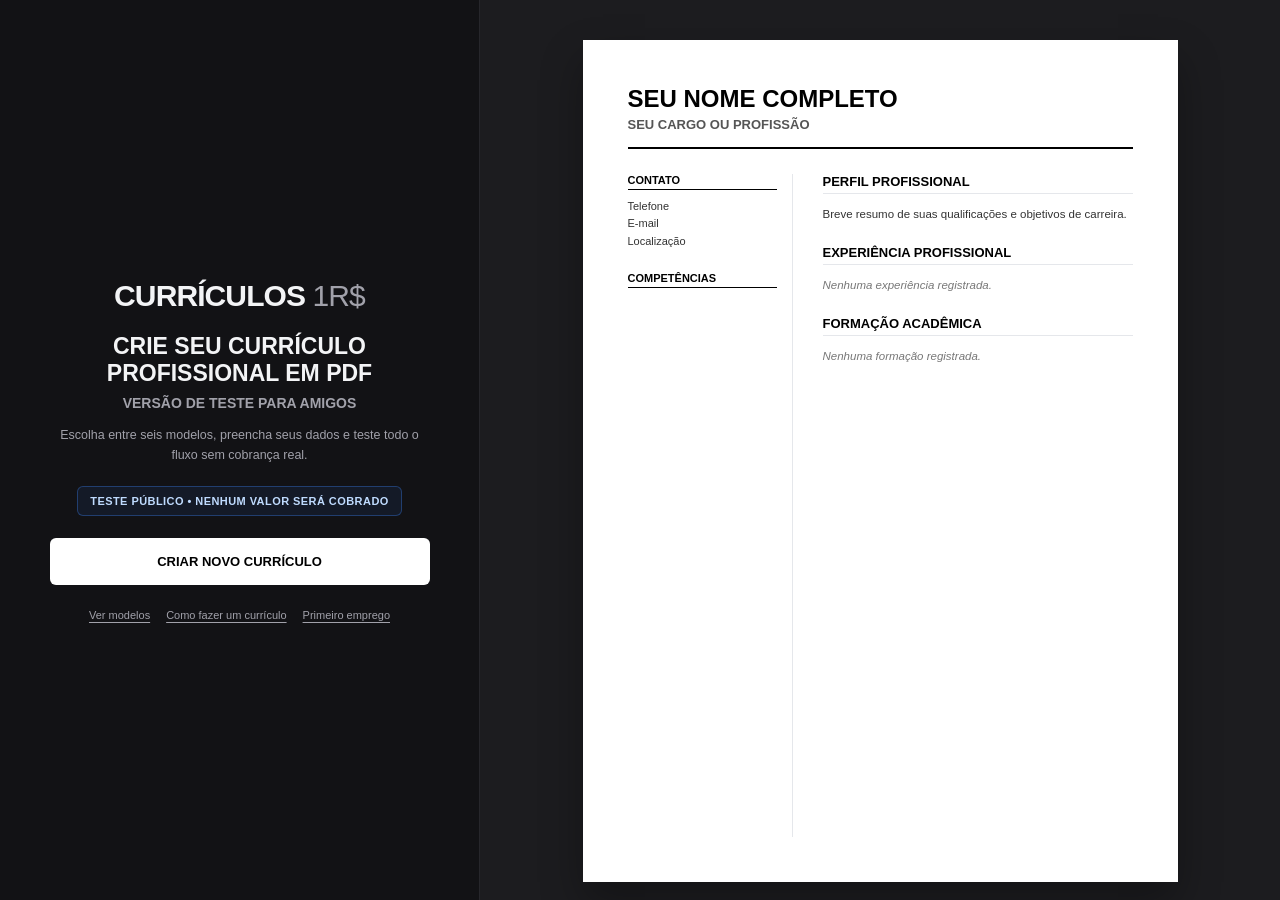
==== index.html @ a77e5d04 "teste" ====
<!doctype html>
<html lang="pt-BR">
    <head>
        <meta charset="UTF-8" />
        <meta name="viewport" content="width=device-width, initial-scale=1.0" />
        <meta name="description" content="Versão de teste do gerador de currículo profissional com pagamento simulado e download em PDF." />
        <meta name="robots" content="index, follow, max-image-preview:large" />
        <meta name="author" content="Currículos 1R$" />
        <meta name="theme-color" content="#121215" />
        <meta name="application-name" content="Currículos 1R$" />

        <title>Teste do Gerador de Currículo | Currículos 1R$</title>
        
        <link rel="icon" href="assets/favicon.svg" type="image/svg+xml" />
        <link rel="apple-touch-icon" href="assets/apple-touch-icon.png" />
        <link rel="manifest" href="manifest.webmanifest" />

        <meta property="og:type" content="website" />
        <meta property="og:locale" content="pt_BR" />
        <meta property="og:site_name" content="Currículos 1R$" />
        <meta property="og:title" content="Crie seu currículo profissional em PDF por R$ 1" />
        <meta property="og:description" content="Preencha seus dados, escolha um modelo e baixe seu currículo profissional em PDF." />
        <meta property="og:url" content="" />
        <meta property="og:image" content="assets/og-image.png" />
        <meta property="og:image:width" content="1200" />
        <meta property="og:image:height" content="630" />

        <meta name="twitter:card" content="summary_large_image" />
        <meta name="twitter:title" content="Crie seu currículo profissional em PDF por R$ 1" />
        <meta name="twitter:description" content="Modelo clássico, preenchimento simples e pagamento simulado para testes." />
        <meta name="twitter:image" content="assets/og-image.png" />

        <script type="application/ld+json">
        {
          "@context": "https://schema.org",
          "@type": "WebApplication",
          "name": "Currículos 1R$",
          "url": "",
          "applicationCategory": "BusinessApplication",
          "operatingSystem": "Qualquer navegador moderno",
          "description": "Gerador de currículo profissional em versão de teste com exportação em PDF.",
          "offers": {
            "@type": "Offer",
            "price": "0.00",
            "priceCurrency": "BRL"
          },
          "publisher": {
            "@type": "Organization",
            "name": "Currículos 1R$",
            "url": ""
          }
        }
        </script>
        <!-- CSS separado por responsabilidade para facilitar manutenção. -->
        <link rel="stylesheet" href="css/variables.css" />
        <link rel="stylesheet" href="css/base.css" />
        <link rel="stylesheet" href="css/layout.css" />
        <link rel="stylesheet" href="css/components.css" />
        <link rel="stylesheet" href="css/forms.css" />
        <link rel="stylesheet" href="css/preview.css" />
        <link rel="stylesheet" href="css/models.css" />
        <link rel="stylesheet" href="css/payment.css" />
        <link rel="stylesheet" href="css/responsive.css" />
        <link rel="stylesheet" href="css/print.css" media="print" />
    </head>

    <body>
        <a class="skip-link" href="#interactive-content">Ir para o conteúdo principal</a>
        <div class="app-container">
            <!-- Painel esquerdo: navegação e formulários. -->
            <main class="form-sidebar" aria-label="Editor do currículo">
                <div class="sidebar-content-wrapper">
                    <header class="app-header is-hidden" id="app-header">
                        <div class="brand-row">
                            <span class="brand-logo">Currículos <span>1R$</span></span>
                            <button
                                class="btn-reset-app"
                                id="btn-open-reset"
                                type="button"
                            >
                                Reiniciar
                            </button>
                        </div>

                        <div class="progress-container">
                            <p id="step-indicator">Etapa 1 de 9</p>
                            <div class="progress-bar" aria-hidden="true">
                                <div class="progress-fill" id="progress"></div>
                            </div>
                        </div>
                    </header>

                    <!-- Confirmação visual antes de apagar o rascunho. -->
                    <section
                        class="confirm-notice-box is-hidden"
                        id="reset-confirm-box"
                        aria-live="polite"
                    >
                        <p>Deseja realmente limpar todos os campos e começar do zero?</p>
                        <div class="confirm-box-actions">
                            <button class="btn-confirm-yes" id="btn-confirm-reset" type="button">
                                Sim, reiniciar
                            </button>
                            <button class="btn-confirm-no" id="btn-cancel-reset" type="button">
                                Cancelar
                            </button>
                        </div>
                    </section>

                    <!-- O conteúdo de cada etapa é gerado pelo JavaScript. -->
                    <section class="step-box" id="form-step-box">
                        <h2 class="is-hidden" id="field-label"></h2>
                        <div id="interactive-content">
                            <!-- Conteúdo inicial estático: ajuda buscadores e usuários sem JavaScript. -->
                            <div class="welcome-screen">
                                <span class="brand-logo welcome-brand">Currículos <span>1R$</span></span>
                                <h1>Crie seu currículo profissional em PDF</h1>
                                <h2>Versão de teste para amigos</h2>
                                <p>Escolha entre seis modelos, preencha seus dados e teste todo o fluxo sem cobrança real.</p>
                                <div class="test-mode-badge">Teste público • nenhum valor será cobrado</div>
                                <div class="welcome-action-box">
                                    <button class="btn-primary-lg" id="btn-start-new-static" type="button">Criar novo currículo</button>
                                </div>
                                <nav class="welcome-links" aria-label="Conteúdo útil">
                                    <a href="pages/modelos-de-curriculo.html">Ver modelos</a>
                                    <a href="pages/como-fazer-um-curriculo.html">Como fazer um currículo</a>
                                    <a href="pages/curriculo-primeiro-emprego.html">Primeiro emprego</a>
                                </nav>
                            </div>
                        </div>
                    </section>

                    <!-- Etapa fixa de escolha de modelos. -->
                    <section
                        class="model-selection step-box is-hidden"
                        id="box-escolha-modelo"
                    >
                        <h2>Tudo pronto!</h2>
                        <p>Selecione o design que mais combina com você antes de avançar:</p>

                        <div class="model-buttons" id="model-buttons">
                            <button class="btn-secondary-lg btn-modelo-classico" data-model="padrao" type="button">
                                Clássico (Padrão)
                            </button>
                            <button class="btn-secondary-lg btn-modelo-moderno" data-model="modelo-moderno" type="button">
                                Moderno
                            </button>
                            <button class="btn-secondary-lg btn-modelo-minimalista" data-model="modelo-minimalista" type="button">
                                Minimalista
                            </button>
                            <button class="btn-secondary-lg btn-modelo-executivo" data-model="modelo-executivo" type="button">
                                Executivo
                            </button>
                            <button class="btn-secondary-lg btn-modelo-criativo" data-model="modelo-criativo" type="button">
                                Criativo
                            </button>
                            <button class="btn-secondary-lg btn-modelo-elegante" data-model="modelo-elegante" type="button">
                                Elegante
                            </button>
                        </div>

                        <button class="btn-primary-lg full-width" id="btn-go-payment" type="button">
                            Avançar para pagamento
                        </button>
                    </section>

                    <!-- Etapa de pagamento e liberação do PDF. -->
                    <section class="payment-container step-box is-hidden" id="box-pagamento">
                        <div class="payment-panel" id="pay-intro">
                            <span class="payment-eyebrow">Modo de demonstração</span>
                            <h2>Seu currículo está pronto!</h2>
                            <p>
                                Teste o fluxo de pagamento e libere o PDF sem cobrança real.
                            </p>
                            <button class="btn-primary-lg full-width" id="btn-show-pix" type="button">
                                Gerar pagamento de teste
                            </button>
                            <button class="btn-payment-back" id="btn-back-models" type="button">
                                Voltar e trocar o modelo
                            </button>
                        </div>

                        <div class="payment-panel is-hidden" id="pay-pix">
                            <span class="payment-eyebrow">Pagamento simulado</span>
                            <h2>Simule a aprovação</h2>
                            <p>Nenhum valor será cobrado. Use o botão abaixo para simular a aprovação.</p>

                            <div class="pix-qr-placeholder" aria-label="QR Code fictício para demonstração">
                                <img class="pix-qr-image is-hidden" id="pix-qr-image" alt="QR Code PIX" />
                                <span id="pix-qr-loading">Gerando QR Code...</span>
                            </div>

                            <div class="pix-copy-row">
                                <input
                                    id="pix-code"
                                    type="text"
                                    value=""
                                    placeholder="Código de pagamento de teste"
                                    readonly
                                    aria-label="Código PIX"
                                />
                                <button id="btn-copy-pix" type="button" disabled>Copiar</button>
                            </div>

                            <p class="payment-status" id="payment-status" aria-live="polite">
                                Preparando pagamento simulado...
                            </p>

                            <p class="payment-helper">
                                Esta versão não processa dinheiro. O botão de simulação libera o PDF somente para testes.
                            </p>

                            <button class="btn-secondary-lg full-width btn-simulate-payment" id="btn-simulate-payment" type="button">
                                Simular pagamento aprovado
                            </button>
                            <button class="btn-primary-lg full-width btn-download-pdf" id="btn-print" type="button" disabled>
                                Aguardando simulação
                            </button>
                            <button class="btn-payment-back" id="btn-back-payment" type="button">
                                Voltar
                            </button>
                        </div>
                    </section>

                    <!-- Mensagens de validação e erros da aplicação. -->
                    <div class="error-notice-box is-hidden" id="error-message-box" role="alert">
                        <span id="error-message-text">Preencha os campos obrigatórios.</span>
                    </div>

                    <!-- Navegação padrão entre as etapas. -->
                    <footer class="form-footer is-hidden" id="app-footer">
                        <div class="button-group">
                            <button class="btn-prev" id="btn-back" type="button">Voltar</button>
                            <button class="btn-next" id="btn-advance" type="button">Avançar</button>
                        </div>
                    </footer>
                </div>
            </main>

            <!-- Painel direito: prévia A4 atualizada em tempo real. -->
            <aside class="preview-container" aria-label="Prévia do currículo">
                <article class="a4-sheet" id="cv-preview">
                    <header class="cv-header-block">
                        <h1 id="cv-nome">Seu Nome Completo</h1>
                        <p id="cv-cargo">Seu Cargo ou Profissão</p>
                    </header>

                    <div class="cv-columns-layout">
                        <div class="cv-left-col">
                            <div class="cv-photo-area is-hidden" id="preview-photo-bucket">
                                <img id="preview-photo" src="" alt="Foto de perfil" />
                            </div>

                            <section class="cv-section-aside cv-contact-block">
                                <h2>Contato</h2>
                                <ul id="cv-contato-lista">
                                    <li>Telefone</li>
                                    <li>E-mail</li>
                                    <li>Localização</li>
                                </ul>
                            </section>

                            <section class="cv-section-aside cv-skills-block">
                                <h2>Competências</h2>
                                <ul id="cv-competencias-lista" class="bullet-list"></ul>
                            </section>

                            <section class="cv-section-aside cv-languages-block is-hidden" id="cv-idiomas-box">
                                <h2>Idiomas</h2>
                                <ul id="cv-idiomas" class="plain-list"></ul>
                            </section>
                        </div>

                        <div class="cv-right-col">
                            <section class="cv-section-main">
                                <h2>Perfil Profissional</h2>
                                <p id="cv-resumo">
                                    Breve resumo de suas qualificações e objetivos de carreira.
                                </p>
                            </section>

                            <section class="cv-section-main">
                                <h2>Experiência Profissional</h2>
                                <div id="cv-experiencias-container"></div>
                            </section>

                            <section class="cv-section-main">
                                <h2>Formação Acadêmica</h2>
                                <div id="cv-formacoes-container"></div>
                            </section>

                            <section class="cv-section-main is-hidden" id="cv-certificacoes-box">
                                <h2>Certificações</h2>
                                <div id="cv-certificacoes-container"></div>
                            </section>

                            <section class="cv-section-main is-hidden" id="cv-interesses-box">
                                <h2>Áreas de Interesse</h2>
                                <ul id="cv-interesses" class="plain-list"></ul>
                            </section>
                        </div>
                    </div>
                </article>
            </aside>
        </div>

        <footer class="site-footer no-print">
            <nav aria-label="Links institucionais">
                <a href="pages/como-fazer-um-curriculo.html">Dicas</a>
                <a href="pages/como-fazer-um-curriculo.html">Guia de currículo</a>
                <a href="pages/politica-de-privacidade.html">Privacidade</a>
                <a href="pages/termos-de-uso.html">Termos</a>
                <a href="pages/politica-de-cookies.html">Cookies</a>
                <a href="pages/contato.html">Contato</a>
            </nav>
            <p>© <span id="current-year"></span> Currículos 1R$. Todos os direitos reservados.</p>
        </footer>

        <noscript>
            <div class="noscript-message">Ative o JavaScript para utilizar o gerador de currículo.</div>
        </noscript>

        <!-- Scripts clássicos em ordem de dependência. -->
        <script src="js/core/config.js"></script>
        <script src="js/core/utils.js"></script>
        <script src="js/core/storage.js"></script>
        <script src="js/core/state.js"></script>
        <script src="js/ui/feedback.js"></script>
        <script src="js/ui/preview.js"></script>
        <script src="js/ui/forms.js"></script>
        <script src="js/ui/steps.js"></script>
        <script src="js/ui/payment.js"></script>
        <script src="js/ui/print.js"></script>
        <script src="js/app.js"></script>
    </body>
</html>
---- css/variables.css ----
/* =========================================================
   VARIÁVEIS GLOBAIS
   Altere aqui cores, larguras e medidas principais do projeto.
   ========================================================= */
:root {
    --bg-workspace: #1c1c1f;
    --bg-app: #0a0a0c;
    --bg-card: #121215;
    --bg-input: #0a0a0c;
    --border-premium: #26262b;
    --border-light: #e5e7eb;
    --text-main: #f3f4f6;
    --text-muted: #a1a1aa;
    --accent: #ffffff;
    --accent-hover: #e4e4e7;
    --error: #ef4444;
    --success: #16a34a;

    --radius-sm: 6px;
    --radius-md: 9px;
    --radius-lg: 12px;

    --sidebar-width: 480px;
    --sheet-width: 595px;
    --sheet-height: 842px;
    --sheet-padding: 45px;
}
---- css/base.css ----
/* =========================================================
   RESET E ELEMENTOS GLOBAIS
   ========================================================= */
* {
    box-sizing: border-box;
    margin: 0;
    padding: 0;
}

html {
    color-scheme: dark;
}

body,
button,
input,
textarea {
    font-family: -apple-system, BlinkMacSystemFont, "Segoe UI", Roboto, Helvetica, Arial, sans-serif;
}

body {
    background: var(--bg-app);
    color: var(--text-main);
    overflow-x: hidden;
}

button,
input,
textarea {
    font: inherit;
}

button {
    cursor: pointer;
}

.is-hidden {
    display: none !important;
}

.full-width {
    width: 100%;
}

::-webkit-scrollbar {
    width: 6px;
    height: 6px;
}

::-webkit-scrollbar-track {
    background: #0d0d11;
}

::-webkit-scrollbar-thumb {
    background: var(--border-premium);
    border-radius: 4px;
}

::-webkit-scrollbar-thumb:hover {
    background: #3f3f46;
}

/* Acessibilidade e elementos globais de navegação. */
.skip-link {
    position: fixed;
    top: 10px;
    left: 10px;
    z-index: 9999;
    padding: 10px 14px;
    border-radius: var(--radius-sm);
    background: #fff;
    color: #000;
    transform: translateY(-160%);
}
.skip-link:focus { transform: translateY(0); }
.noscript-message {
    position: fixed;
    inset: auto 20px 20px;
    z-index: 9999;
    padding: 14px;
    border-radius: var(--radius-md);
    background: #ef4444;
    color: #fff;
    text-align: center;
}
---- css/layout.css ----
/* =========================================================
   ESTRUTURA PRINCIPAL DA APLICAÇÃO
   ========================================================= */
.app-container {
    display: flex;
    min-height: 100vh;
}

.form-sidebar {
    width: var(--sidebar-width);
    height: 100vh;
    padding: 40px;
    display: flex;
    justify-content: center;
    overflow-y: auto;
    background: var(--bg-card);
    border-right: 1px solid var(--border-premium);
}

.sidebar-content-wrapper {
    width: 100%;
    max-width: 380px;
    min-height: 100%;
    display: flex;
    flex-direction: column;
}

.preview-container {
    flex: 1;
    height: 100vh;
    padding: 40px;
    display: flex;
    justify-content: center;
    align-items: flex-start;
    overflow: auto;
    background: var(--bg-workspace);
}

.app-header {
    margin-bottom: 24px;
}

.form-footer {
    width: 100%;
    margin-top: 30px;
    padding: 20px 0 38px;
}

.button-group {
    display: flex;
    gap: 12px;
}
---- css/components.css ----
/* =========================================================
   COMPONENTES REUTILIZÁVEIS
   Cabeçalho, botões, progresso, avisos e tela inicial.
   ========================================================= */
.brand-row {
    display: flex;
    justify-content: space-between;
    align-items: center;
    margin-bottom: 25px;
}

.brand-logo {
    font-size: 20px;
    font-weight: 800;
    letter-spacing: -0.03em;
    text-transform: uppercase;
}

.brand-logo span {
    color: var(--text-muted);
    font-weight: 400;
}

.btn-reset-app {
    border: 0;
    background: transparent;
    color: var(--text-muted);
    font-size: 11px;
    font-weight: 700;
    text-transform: uppercase;
}

.btn-reset-app:hover {
    color: var(--error);
}

.progress-container {
    margin-bottom: 20px;
}

#step-indicator {
    margin-bottom: 6px;
    color: var(--text-muted);
    font-size: 11px;
    font-weight: 700;
    text-transform: uppercase;
}

.progress-bar {
    height: 2px;
    background: var(--border-premium);
}

.progress-fill {
    width: 0;
    height: 100%;
    background: var(--accent);
    transition: width 0.3s ease;
}

.btn-primary-lg,
.btn-secondary-lg,
.btn-next,
.btn-prev,
.btn-add-item,
.btn-secondary-action {
    border-radius: var(--radius-sm);
    font-weight: 700;
    text-transform: uppercase;
    transition: 0.2s ease;
}

.btn-primary-lg {
    padding: 16px;
    border: 0;
    background: var(--accent);
    color: #000;
    font-size: 13px;
}

.btn-primary-lg:hover,
.btn-next:hover {
    background: var(--accent-hover);
}

.btn-secondary-lg {
    padding: 16px;
    border: 1px solid var(--border-premium);
    background: transparent;
    color: #fff;
    font-size: 13px;
}

.btn-secondary-lg:hover {
    background: #1c1c21;
}

.btn-next,
.btn-prev {
    padding: 14px 22px;
    font-size: 13px;
}

.btn-next {
    flex: 1;
    border: 0;
    background: var(--accent);
    color: #000;
}

.btn-prev {
    border: 1px solid var(--border-premium);
    background: transparent;
    color: #fff;
}

.confirm-notice-box,
.error-notice-box {
    width: 100%;
    margin-bottom: 20px;
    padding: 16px;
    border-radius: var(--radius-md);
    text-align: center;
}

.confirm-notice-box {
    border: 1px solid var(--border-premium);
    background: rgba(239, 68, 68, 0.04);
}

.confirm-notice-box p {
    margin-bottom: 14px;
    font-size: 11.5px;
    font-weight: 700;
    line-height: 1.4;
    text-transform: uppercase;
}

.confirm-box-actions {
    display: flex;
    justify-content: center;
    gap: 10px;
}

.confirm-box-actions button {
    padding: 10px 16px;
    border: 0;
    font-size: 11px;
    font-weight: 700;
    text-transform: uppercase;
}

.btn-confirm-yes {
    background: var(--error);
    color: #fff;
}

.btn-confirm-no {
    border: 1px solid var(--border-premium) !important;
    background: transparent;
    color: var(--text-muted);
}

.error-notice-box {
    border: 1px solid var(--error);
    background: rgba(239, 68, 68, 0.1);
}

.error-notice-box span {
    color: #f87171;
    font-size: 12px;
    font-weight: 600;
}

.welcome-screen {
    min-height: calc(100vh - 80px);
    display: flex;
    flex-direction: column;
    justify-content: center;
    align-items: center;
    padding: 40px 0;
    text-align: center;
}

.welcome-brand {
    margin-bottom: 20px;
    font-size: 30px;
}

.welcome-screen h2 {
    max-width: 340px;
    margin-bottom: 16px;
    font-size: 18px;
    font-weight: 800;
    line-height: 1.3;
    text-transform: uppercase;
}

.welcome-screen p {
    margin-bottom: 35px;
    color: var(--text-muted);
    font-size: 12.5px;
    line-height: 1.55;
}

.welcome-action-box {
    width: 100%;
    display: flex;
    flex-direction: column;
    gap: 12px;
}

.model-selection h2 {
    margin-bottom: 15px;
    color: #fff;
    font-size: 18px;
}

.model-selection > p {
    margin-bottom: 20px;
    color: var(--text-muted);
    font-size: 13px;
}

.model-buttons {
    display: flex;
    flex-direction: column;
    gap: 12px;
    margin-bottom: 25px;
}

/* Links auxiliares da página inicial. */
.welcome-screen h1 {
    max-width: 360px;
    margin-bottom: 8px;
    font-size: 23px;
    line-height: 1.15;
    text-transform: uppercase;
}
.welcome-screen h2 {
    margin-bottom: 14px;
    font-size: 14px;
    color: var(--text-muted);
}
.welcome-links {
    display: flex;
    flex-wrap: wrap;
    justify-content: center;
    gap: 10px 16px;
    margin-top: 24px;
}
.welcome-links a {
    color: var(--text-muted);
    font-size: 11px;
    text-decoration: underline;
    text-underline-offset: 3px;
}
.welcome-links a:hover { color: #fff; }

.site-footer {
    display: none;
}
---- css/forms.css ----
/* =========================================================
   FORMULÁRIOS E LISTAS DO EDITOR
   ========================================================= */
.step-box {
    margin-bottom: 15px;
}

#field-label {
    margin-bottom: 25px;
    color: var(--text-main);
    font-size: 15px;
    font-weight: 700;
    letter-spacing: 0.5px;
    text-transform: uppercase;
}

.input-sub-group {
    margin-bottom: 18px;
}

.input-sub-group label {
    display: block;
    margin-bottom: 6px;
    color: var(--text-muted);
    font-size: 11px;
    font-weight: 700;
    text-transform: uppercase;
}

.input-sub-group input,
.input-sub-group textarea,
.pix-copy-row input {
    width: 100%;
    padding: 14px;
    border: 1px solid var(--border-premium);
    border-radius: var(--radius-sm);
    outline: none;
    background: var(--bg-input);
    color: #fff;
    font-size: 14px;
    transition: border-color 0.2s ease;
}

.input-sub-group input:focus,
.input-sub-group textarea:focus,
.pix-copy-row input:focus {
    border-color: var(--accent);
}

.input-sub-group textarea {
    min-height: 110px;
    resize: none;
}

.input-sub-group input:disabled {
    opacity: 0.45;
    cursor: not-allowed;
}

.date-grid {
    display: grid;
    grid-template-columns: 1fr 1fr;
    gap: 12px;
}

.editor-card {
    margin-bottom: 20px;
    padding: 16px;
    border: 1px solid var(--border-premium);
    border-radius: var(--radius-md);
    background: rgba(255, 255, 255, 0.02);
}

.checkbox-inline-group {
    position: relative;
    display: flex;
    align-items: center;
    min-height: 20px;
    margin: 4px 0 18px;
    padding-left: 28px;
    color: var(--text-muted);
    cursor: pointer;
    font-size: 11px;
    font-weight: 700;
    text-transform: uppercase;
    user-select: none;
}

.checkbox-inline-group input {
    position: absolute;
    width: 0;
    height: 0;
    opacity: 0;
}

.checkmark {
    position: absolute;
    left: 0;
    top: 50%;
    width: 18px;
    height: 18px;
    border: 2px solid var(--border-premium);
    border-radius: 4px;
    background: var(--bg-input);
    transform: translateY(-50%);
}

.checkbox-inline-group input:checked ~ .checkmark {
    border-color: var(--accent);
    background: var(--accent);
}

.checkbox-inline-group input:checked ~ .checkmark::after {
    content: "";
    position: absolute;
    left: 5px;
    top: 1px;
    width: 4px;
    height: 9px;
    border: solid #000;
    border-width: 0 2px 2px 0;
    transform: rotate(45deg);
}

.btn-add-item,
.btn-secondary-action {
    width: 100%;
    padding: 12px;
    border: 0;
    background: #26262b;
    color: #fff;
    font-size: 12px;
}

.btn-add-item:hover,
.btn-secondary-action:hover {
    background: #323239;
}

.btn-secondary-action {
    margin-top: 15px;
}

.added-items-list {
    margin-top: 15px;
    padding-top: 15px;
    border-top: 1px dashed var(--border-premium);
}

.added-items-list:empty {
    display: none;
}

.added-item-row {
    display: flex;
    justify-content: space-between;
    align-items: center;
    gap: 12px;
    margin-bottom: 8px;
    padding: 12px;
    border: 1px solid var(--border-premium);
    border-radius: var(--radius-sm);
    background: #1c1c21;
    font-size: 13px;
}

.item-actions-group {
    display: flex;
    gap: 10px;
}

.btn-edit-item,
.btn-remove-item {
    border: 0;
    background: transparent;
    font-size: 11px;
    font-weight: 700;
    text-transform: uppercase;
}

.btn-edit-item {
    color: #60a5fa;
}

.btn-remove-item {
    color: #f87171;
}

.file-input-wrapper {
    position: relative;
    display: block;
    padding: 35px;
    border: 2px dashed var(--border-premium);
    border-radius: var(--radius-md);
    background: var(--bg-input);
    color: var(--text-muted);
    text-align: center;
    cursor: pointer;
    font-size: 12px;
    font-weight: 700;
    text-transform: uppercase;
}

.file-input-wrapper input {
    position: absolute;
    inset: 0;
    width: 100%;
    height: 100%;
    opacity: 0;
    cursor: pointer;
}

.additional-group + .additional-group {
    margin-top: 28px;
    padding-top: 28px;
    border-top: 1px dashed var(--border-premium);
}
---- css/preview.css ----
/* =========================================================
   FOLHA A4 E CONTEÚDO DO CURRÍCULO
   ========================================================= */
.a4-sheet {
    width: var(--sheet-width);
    min-width: var(--sheet-width);
    max-width: var(--sheet-width);
    min-height: var(--sheet-height);
    padding: var(--sheet-padding);
    display: flex;
    flex: 0 0 auto;
    flex-direction: column;
    overflow: hidden;
    background: #fff;
    box-shadow: 0 20px 40px rgba(0, 0, 0, 0.3);
    color: #000;
}

.cv-header-block {
    margin-bottom: 25px;
    padding-bottom: 15px;
    border-bottom: 2px solid #000;
}

.cv-header-block h1 {
    font-size: 24px;
    font-weight: 800;
    line-height: 1.15;
    text-transform: uppercase;
}

.cv-header-block p {
    margin-top: 4px;
    color: #555;
    font-size: 13px;
    font-weight: 600;
    text-transform: uppercase;
}

.cv-columns-layout {
    display: flex;
    flex: 1;
    gap: 30px;
}

.cv-left-col {
    width: 165px;
    flex: 0 0 165px;
    padding-right: 15px;
    border-right: 1px solid var(--border-light);
}

.cv-right-col {
    min-width: 0;
    flex: 1;
}

.cv-photo-area {
    width: 95px;
    height: 95px;
    margin-bottom: 22px;
    overflow: hidden;
    border: 1px solid var(--border-light);
    border-radius: 50%;
}

.cv-photo-area img {
    width: 100%;
    height: 100%;
    object-fit: cover;
}

.cv-section-aside,
.cv-section-main {
    margin-bottom: 22px;
}

.cv-section-aside h2 {
    margin-bottom: 8px;
    padding-bottom: 3px;
    border-bottom: 1px solid #000;
    font-size: 11px;
    text-transform: uppercase;
}

.cv-section-main h2 {
    margin-bottom: 12px;
    padding-bottom: 4px;
    border-bottom: 1px solid var(--border-light);
    font-size: 13px;
    font-weight: 700;
    text-transform: uppercase;
}

.cv-section-aside ul,
.cv-section-main p,
.plain-list {
    color: #333;
    font-size: 11px;
    line-height: 1.6;
    word-break: break-word;
}

.cv-section-main p {
    font-size: 11.5px;
    line-height: 1.5;
}

.cv-section-aside ul,
.plain-list {
    list-style: none;
}

.cv-section-aside .bullet-list {
    padding-left: 14px;
    list-style: square;
}

.cv-item-render {
    margin-bottom: 14px;
}

.cv-item-meta {
    display: flex;
    justify-content: space-between;
    gap: 12px;
    margin-bottom: 3px;
    font-size: 11.5px;
}

.cv-item-meta span {
    flex-shrink: 0;
}

.cv-item-institution {
    margin-bottom: 5px;
    color: #555;
    font-size: 11px;
    font-style: italic;
}

.cv-item-description {
    padding-left: 10px;
    color: #333;
    font-size: 11px !important;
    line-height: 1.5;
    white-space: pre-line;
}

.cv-empty-message {
    color: #777 !important;
    font-style: italic;
}
---- css/models.css ----
/* =========================================================
   BOTÕES E MODELOS REAIS DO CURRÍCULO
   Os estilos abaixo correspondem às miniaturas da vitrine.
   ========================================================= */
.btn-modelo-classico { border-color:#3f3f46; background:#16161a; }
.btn-modelo-moderno { border-color:#334e68; background:#111c24; color:#b9ddf7; }
.btn-modelo-minimalista { border-color:#737373; background:#181818; color:#f5f5f5; }
.btn-modelo-executivo { border-color:#78716c; background:#1c1917; color:#e7e5e4; }
.btn-modelo-criativo { border-color:#7c3aed; background:#201536; color:#ddd6fe; }
.btn-modelo-elegante { border-color:#059669; background:#0c241d; color:#a7f3d0; }

/* ---------------- CLÁSSICO ----------------
   A base de preview.css já reproduz a miniatura clássica:
   cabeçalho superior, foto e dados à esquerda, conteúdo à direita.
   ------------------------------------------ */

/* ---------------- MODERNO ----------------
   Cabeçalho azul-petróleo e coluna lateral cinza-clara.
   ----------------------------------------- */
.modelo-moderno .cv-header-block {
    margin:-45px -45px 25px;
    padding:30px 45px 22px;
    border:0;
    background:#26384b;
    color:#fff;
}
.modelo-moderno .cv-header-block h1 { color:#fff; letter-spacing:.02em; }
.modelo-moderno .cv-header-block p { color:#9ed7ff; }
.modelo-moderno .cv-left-col {
    margin:-25px 0 -45px -45px;
    padding:25px 20px 45px 45px;
    border-right:0;
    background:#f1f5f8;
}
.modelo-moderno .cv-section-main h2,
.modelo-moderno .cv-section-aside h2 { color:#26384b; border-color:#b9c8d4; }

/* ---------------- MINIMALISTA ----------------
   Cabeçalho central, resumo pessoal no topo e corpo em coluna única.
   --------------------------------------------- */
.modelo-minimalista .cv-header-block {
    margin-bottom:22px;
    border-bottom:1px solid #ddd;
    text-align:center;
}
.modelo-minimalista .cv-columns-layout { flex-direction:column; gap:24px; }
.modelo-minimalista .cv-left-col {
    width:100%; flex:none;
    display:grid;
    grid-template-columns:repeat(3,minmax(0,1fr));
    gap:16px;
    margin:0;
    padding:0 0 18px;
    border-right:0;
    border-bottom:1px dashed #ccc;
}
.modelo-minimalista .cv-photo-area { margin:0 auto; }
.modelo-minimalista .cv-section-aside { margin:0; }
.modelo-minimalista .cv-right-col { width:100%; }
.modelo-minimalista .cv-section-main h2 { border:0; color:#666; letter-spacing:.02em; }
.modelo-minimalista.tem-foto .cv-left-col {
    grid-template-columns:110px minmax(0,1fr) minmax(0,1fr);
    grid-template-rows:auto auto;
    align-items:start;
}
.modelo-minimalista.tem-foto .cv-photo-area { grid-column:1; grid-row:1 / span 2; }
.modelo-minimalista.tem-foto .cv-contact-block { grid-column:2; grid-row:1; }
.modelo-minimalista.tem-foto .cv-skills-block { grid-column:3; grid-row:1; }
.modelo-minimalista.tem-foto .cv-languages-block { grid-column:2 / 4; grid-row:2; }

/* ---------------- EXECUTIVO ----------------
   Visual formal, conteúdo em uma coluna e contato horizontal.
   ------------------------------------------- */
.modelo-executivo { padding:45px 62px; }
.modelo-executivo .cv-header-block {
    margin-bottom:12px;
    padding:12px 0;
    border-top:3px double #20242c;
    border-bottom:3px double #20242c;
    text-align:center;
}
.modelo-executivo .cv-header-block h1 {
    font-family:Georgia,"Times New Roman",serif;
    letter-spacing:.08em;
}
.modelo-executivo .cv-columns-layout { flex-direction:column; gap:10px; }
.modelo-executivo .cv-left-col {
    width:100%; flex:none;
    display:flex; align-items:flex-start; justify-content:center; flex-wrap:wrap;
    gap:18px;
    padding:0 0 10px;
    border:0;
    text-align:center;
}
.modelo-executivo .cv-photo-area { width:76px; height:76px; margin:0; }
.modelo-executivo .cv-section-aside { margin:0; min-width:130px; }
.modelo-executivo .cv-section-aside h2 { border:0; margin:0 0 3px; }
.modelo-executivo .cv-section-aside ul { line-height:1.45; }
.modelo-executivo .cv-right-col { width:100%; }
.modelo-executivo .cv-section-main h2 {
    font-family:Georgia,"Times New Roman",serif;
    border-bottom:1px solid #737373;
    letter-spacing:.04em;
}

/* ---------------- CRIATIVO ----------------
   Faixa roxa lateral integral e conteúdo claro à direita.
   Usa display:contents para que as colunas internas participem do grid.
   ----------------------------------------- */
.modelo-criativo {
    display:grid;
    grid-template-columns:205px minmax(0,1fr);
    grid-template-rows:auto 1fr;
    padding:0;
}
.modelo-criativo .cv-header-block {
    grid-column:1; grid-row:1;
    margin:0;
    padding:42px 28px 18px;
    border:0;
    background:#36235d;
    color:#fff;
}
.modelo-criativo .cv-header-block h1 { color:#fff; font-size:21px; }
.modelo-criativo .cv-header-block p { color:#eadfff; font-size:11px; }
.modelo-criativo .cv-columns-layout { display:contents; }
.modelo-criativo .cv-left-col {
    grid-column:1; grid-row:2;
    width:auto; min-height:100%;
    padding:0 28px 42px;
    border:0;
    background:#36235d;
    color:#fff;
}
.modelo-criativo .cv-photo-area { border-color:rgba(255,255,255,.4); }
.modelo-criativo .cv-section-aside h2 {
    color:#fff;
    border-color:rgba(255,255,255,.28);
}
.modelo-criativo .cv-section-aside ul { color:#eee8fa; }
.modelo-criativo .cv-right-col {
    grid-column:2; grid-row:1 / span 2;
    min-width:0;
    padding:42px 38px;
}
.modelo-criativo .cv-section-main h2 { color:#6c36b5; border-color:#d9c7ef; }

/* ---------------- ELEGANTE ----------------
   Cabeçalho com detalhe verde, contato horizontal e conteúdo em uma coluna.
   ----------------------------------------- */
.modelo-elegante { padding:45px 60px; }
.modelo-elegante .cv-header-block {
    margin-bottom:14px;
    padding:3px 0 3px 15px;
    border:0;
    border-left:5px solid #0f8d6c;
}
.modelo-elegante .cv-header-block h1 {
    color:#075c49;
    font-family:Georgia,"Times New Roman",serif;
}
.modelo-elegante .cv-header-block p { color:#46665e; }
.modelo-elegante .cv-columns-layout { flex-direction:column; gap:12px; }
.modelo-elegante .cv-left-col {
    width:100%; flex:none;
    display:flex; align-items:flex-start; justify-content:center; flex-wrap:wrap;
    gap:20px;
    padding:9px 0;
    border:0;
    border-top:1px solid #b7d8cf;
    border-bottom:1px solid #b7d8cf;
    text-align:center;
}
.modelo-elegante .cv-photo-area { width:76px; height:76px; margin:0; }
.modelo-elegante .cv-section-aside { margin:0; min-width:125px; }
.modelo-elegante .cv-section-aside h2 { margin:0 0 3px; border:0; color:#08745a; }
.modelo-elegante .cv-right-col { width:100%; }
.modelo-elegante .cv-section-main h2 { color:#08745a; border-color:#aad1c7; }

/* Em impressão, mantém exatamente a composição escolhida. */
@media print {
    .modelo-criativo { display:grid !important; }
    .modelo-criativo .cv-columns-layout { display:contents !important; }
}
---- css/payment.css ----
/* =========================================================
   ETAPA DE PAGAMENTO
   ========================================================= */
.payment-panel {
    padding: 24px 0;
    text-align: center;
}

.payment-eyebrow {
    display: block;
    margin-bottom: 10px;
    color: var(--text-muted);
    font-size: 11px;
    font-weight: 700;
    letter-spacing: 0.08em;
    text-transform: uppercase;
}

.payment-panel h2 {
    margin-bottom: 12px;
    font-size: 21px;
}

.payment-panel > p {
    margin-bottom: 22px;
    color: var(--text-muted);
    font-size: 13px;
    line-height: 1.6;
}

.payment-panel strong {
    color: #fff;
}

.btn-payment-back {
    width: 100%;
    margin-top: 12px;
    padding: 12px;
    border: 0;
    background: transparent;
    color: var(--text-muted);
    font-size: 11px;
    font-weight: 700;
    text-transform: uppercase;
}

.btn-payment-back:hover {
    color: #fff;
}

.pix-qr-placeholder {
    width: 150px;
    height: 150px;
    margin: 0 auto 18px;
    display: grid;
    place-items: center;
    overflow: hidden;
    border: 8px solid #fff;
    border-radius: var(--radius-md);
    background:
        linear-gradient(45deg, #000 25%, transparent 25%) 0 0 / 16px 16px,
        linear-gradient(-45deg, #000 25%, transparent 25%) 0 8px / 16px 16px,
        linear-gradient(45deg, transparent 75%, #000 75%) 8px -8px / 16px 16px,
        linear-gradient(-45deg, transparent 75%, #000 75%) -8px 0 / 16px 16px,
        #fff;
    color: #fff;
    font-size: 10px;
    font-weight: 800;
    text-shadow: 0 1px 3px #000;
}

.pix-copy-row {
    display: flex;
    gap: 8px;
}

.pix-copy-row input {
    min-width: 0;
    padding: 11px;
    font-size: 12px;
}

.pix-copy-row button {
    padding: 0 16px;
    border: 1px solid var(--border-premium);
    background: #26262b;
    color: #fff;
    font-size: 11px;
    font-weight: 700;
    border-radius: var(--radius-sm);
    text-transform: uppercase;
}

.payment-helper {
    margin: 12px 0 18px !important;
    color: #71717a !important;
    font-size: 10px !important;
}

.btn-download-pdf {
    background: var(--success);
    color: #fff;
}

.btn-download-pdf:hover {
    background: #15803d;
}


/* QR Code real retornado pelo Mercado Pago. */
.pix-qr-image {
    width: 100%;
    height: 100%;
    display: block;
    object-fit: contain;
    background: #fff;
}

.payment-status {
    margin: 14px 0 18px;
    padding: 12px;
    border: 1px solid var(--border-premium);
    border-radius: var(--radius-sm);
    background: rgba(255, 255, 255, 0.025);
    color: var(--text-muted);
    font-size: 12px;
    line-height: 1.5;
}

.payment-status.is-approved {
    border-color: rgba(22, 163, 74, 0.7);
    background: rgba(22, 163, 74, 0.1);
    color: #86efac;
}

.payment-status.is-error {
    border-color: rgba(239, 68, 68, 0.7);
    background: rgba(239, 68, 68, 0.1);
    color: #fca5a5;
}

.btn-download-pdf:disabled {
    opacity: 0.45;
    cursor: not-allowed;
    background: #3f3f46;
}

/* Elementos exclusivos da demonstração estática. */
.btn-simulate-payment { margin-bottom: 10px; border-color: #3b82f6; color: #bfdbfe; }
.btn-simulate-payment:disabled { opacity: .65; cursor: default; }
.test-mode-badge { margin: -14px 0 22px; padding: 8px 12px; border: 1px solid rgba(59,130,246,.35); border-radius: var(--radius-sm); background: rgba(59,130,246,.08); color: #bfdbfe; font-size: 11px; font-weight: 700; text-transform: uppercase; letter-spacing: .04em; }
---- css/responsive.css ----
/* =========================================================
   RESPONSIVIDADE DA INTERFACE
   Essas regras não são usadas na impressão.
   ========================================================= */
@media screen and (max-width: 1050px) {
    .form-sidebar {
        width: 420px;
        padding: 28px;
    }

    .preview-container {
        padding: 28px;
    }
}

@media screen and (max-width: 860px) {
    .app-container {
        display: block;
    }

    .form-sidebar {
        width: 100%;
        height: auto;
        min-height: 100vh;
        border-right: 0;
        border-bottom: 1px solid var(--border-premium);
    }

    .sidebar-content-wrapper {
        max-width: 520px;
    }

    .preview-container {
        height: auto;
        min-height: 100vh;
        justify-content: flex-start;
    }
}

@media screen and (max-width: 680px) {
    .form-sidebar {
        padding: 22px 18px;
    }

    .preview-container {
        padding: 20px 12px;
    }

    .a4-sheet {
        transform-origin: top left;
    }

    .date-grid {
        grid-template-columns: 1fr;
        gap: 0;
    }

    .added-item-row {
        align-items: flex-start;
        flex-direction: column;
    }

    .modelo-minimalista.tem-foto .cv-left-col {
        grid-template-columns: 110px 1fr;
    }

    .modelo-minimalista.tem-foto .cv-skills-block,
    .modelo-minimalista.tem-foto .cv-languages-block {
        grid-column: 2;
        grid-row: auto;
    }
}
---- css/print.css ----
/* =========================================================
   IMPRESSÃO / DOWNLOAD EM PDF

   Este arquivo é carregado apenas durante a impressão.
   A interface do editor é escondida e somente a folha A4 é enviada
   ao diálogo "Salvar como PDF" do navegador.
   ========================================================= */

@page {
    size: A4 portrait;
    margin: 0;
}

html,
body {
    width: 210mm !important;
    height: 297mm !important;
    min-width: 210mm !important;
    min-height: 297mm !important;
    margin: 0 !important;
    padding: 0 !important;
    overflow: hidden !important;
    background: #fff !important;
    -webkit-print-color-adjust: exact !important;
    print-color-adjust: exact !important;
}

/* Remove completamente o editor, pagamento e demais controles. */
.form-sidebar,
.confirm-notice-box,
.error-notice-box,
#app-header,
#app-footer {
    display: none !important;
}

/* Faz o contêiner geral ocupar exatamente uma página A4. */
.app-container {
    display: block !important;
    width: 210mm !important;
    height: 297mm !important;
    min-height: 0 !important;
    margin: 0 !important;
    padding: 0 !important;
    overflow: hidden !important;
    background: #fff !important;
}

/* Remove o fundo e os espaçamentos usados apenas na prévia da tela. */
.preview-container {
    display: block !important;
    width: 210mm !important;
    height: 297mm !important;
    margin: 0 !important;
    padding: 0 !important;
    overflow: hidden !important;
    background: #fff !important;
}

/*
 * A prévia mede 595 x 842 px. O zoom abaixo aumenta essa composição
 * proporcionalmente até o tamanho A4 sem reorganizar seus elementos.
 */
.a4-sheet {
    width: 595px !important;
    min-width: 595px !important;
    max-width: 595px !important;
    height: 842px !important;
    min-height: 842px !important;
    max-height: 842px !important;
    margin: 0 !important;
    padding: 45px !important;
    overflow: hidden !important;
    border: 0 !important;
    box-shadow: none !important;
    transform: none !important;
    transform-origin: top left !important;
    zoom: 1.3333333333 !important;
}

/* Mantém a composição do modelo minimalista idêntica à prévia. */
.modelo-minimalista .cv-columns-layout {
    display: flex !important;
    flex-direction: column !important;
    gap: 20px !important;
}

.modelo-minimalista.tem-foto .cv-left-col {
    display: grid !important;
    grid-template-columns: 110px minmax(0, 1fr) minmax(0, 1fr) !important;
    grid-template-rows: auto auto !important;
    gap: 15px !important;
    width: 100% !important;
}

.modelo-minimalista.tem-foto .cv-photo-area {
    grid-column: 1 !important;
    grid-row: 1 / span 2 !important;
}

.modelo-minimalista.tem-foto .cv-contact-block {
    grid-column: 2 !important;
    grid-row: 1 !important;
}

.modelo-minimalista.tem-foto .cv-skills-block {
    grid-column: 3 !important;
    grid-row: 1 !important;
}

.modelo-minimalista.tem-foto .cv-languages-block {
    grid-column: 2 / 4 !important;
    grid-row: 2 !important;
}
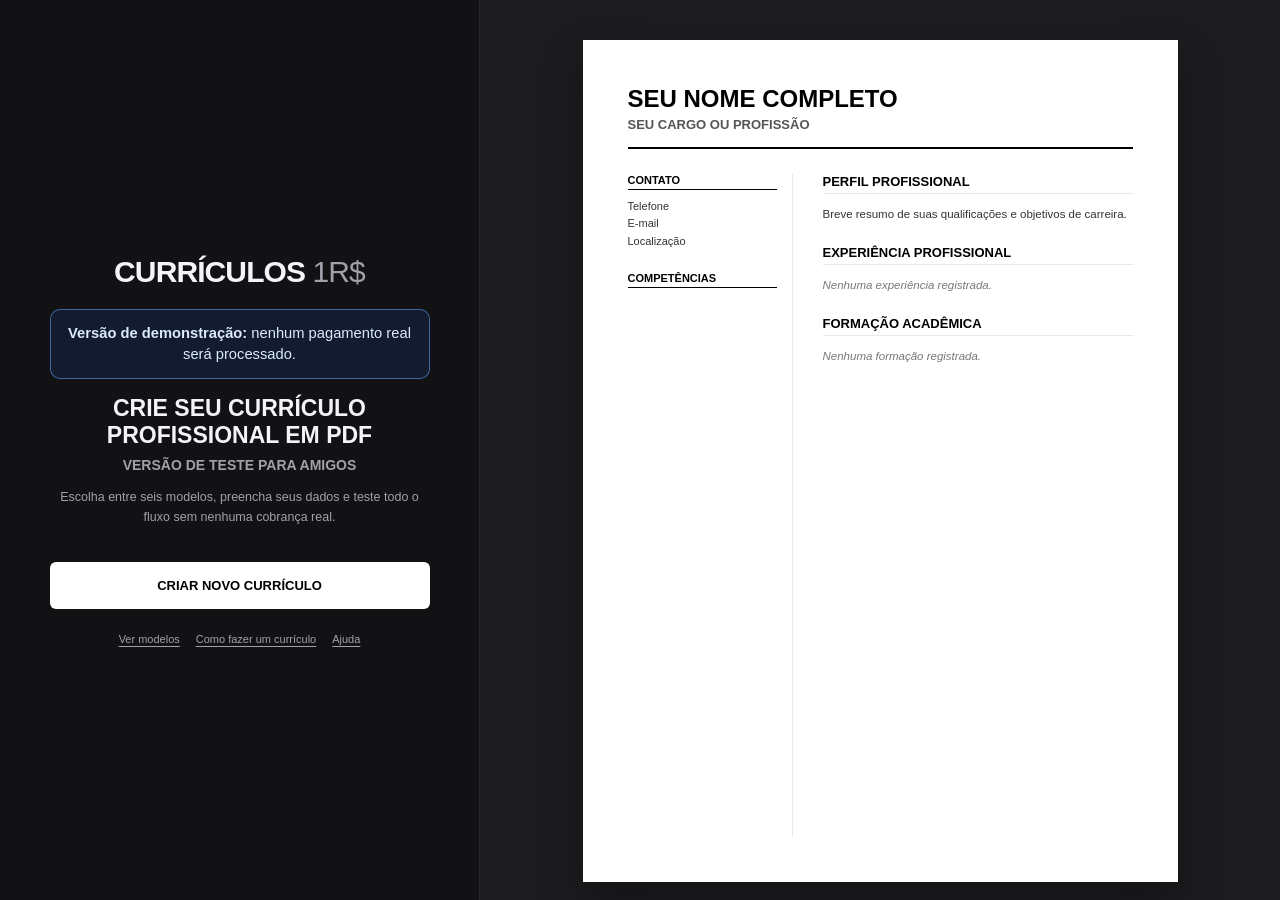
==== commit 8ecd50d1: "Teste 03" ====
--- a/index.html
+++ b/index.html
@@ -3,51 +3,53 @@
     <head>
         <meta charset="UTF-8" />
         <meta name="viewport" content="width=device-width, initial-scale=1.0" />
-        <meta name="description" content="Versão de teste do gerador de currículo profissional com pagamento simulado e download em PDF." />
+        <meta name="description" content="Crie um currículo profissional online, escolha entre seis modelos e baixe em PDF por apenas R$ 1." />
         <meta name="robots" content="index, follow, max-image-preview:large" />
         <meta name="author" content="Currículos 1R$" />
         <meta name="theme-color" content="#121215" />
         <meta name="application-name" content="Currículos 1R$" />
-
-        <title>Teste do Gerador de Currículo | Currículos 1R$</title>
-        
-        <link rel="icon" href="assets/favicon.svg" type="image/svg+xml" />
-        <link rel="apple-touch-icon" href="assets/apple-touch-icon.png" />
-        <link rel="manifest" href="manifest.webmanifest" />
+        <meta name="google-site-verification" content="" />
+        <meta name="msvalidate.01" content="" />
+
+        <title>Criar Currículo Profissional em PDF por R$ 1 | Currículos 1R$</title>
+        <link rel="canonical" href="https://seu-usuario.github.io/seu-repositorio/" />
+        <link rel="icon" href="/assets/favicon.svg" type="image/svg+xml" />
+        <link rel="apple-touch-icon" href="/assets/apple-touch-icon.png" />
+        <link rel="manifest" href="/manifest.webmanifest" />
 
         <meta property="og:type" content="website" />
         <meta property="og:locale" content="pt_BR" />
         <meta property="og:site_name" content="Currículos 1R$" />
         <meta property="og:title" content="Crie seu currículo profissional em PDF por R$ 1" />
         <meta property="og:description" content="Preencha seus dados, escolha um modelo e baixe seu currículo profissional em PDF." />
-        <meta property="og:url" content="" />
-        <meta property="og:image" content="assets/og-image.png" />
+        <meta property="og:url" content="https://seu-usuario.github.io/seu-repositorio/" />
+        <meta property="og:image" content="https://seu-usuario.github.io/seu-repositorio/assets/og-image.png" />
         <meta property="og:image:width" content="1200" />
         <meta property="og:image:height" content="630" />
 
         <meta name="twitter:card" content="summary_large_image" />
         <meta name="twitter:title" content="Crie seu currículo profissional em PDF por R$ 1" />
-        <meta name="twitter:description" content="Modelo clássico, preenchimento simples e pagamento simulado para testes." />
-        <meta name="twitter:image" content="assets/og-image.png" />
+        <meta name="twitter:description" content="Seis modelos de currículo, preenchimento simples e download em PDF." />
+        <meta name="twitter:image" content="https://seu-usuario.github.io/seu-repositorio/assets/og-image.png" />
 
         <script type="application/ld+json">
         {
           "@context": "https://schema.org",
           "@type": "WebApplication",
           "name": "Currículos 1R$",
-          "url": "",
+          "url": "https://seu-usuario.github.io/seu-repositorio/",
           "applicationCategory": "BusinessApplication",
           "operatingSystem": "Qualquer navegador moderno",
-          "description": "Gerador de currículo profissional em versão de teste com exportação em PDF.",
+          "description": "Gerador de currículo profissional com seis modelos e exportação em PDF.",
           "offers": {
             "@type": "Offer",
-            "price": "0.00",
+            "price": "1.00",
             "priceCurrency": "BRL"
           },
           "publisher": {
             "@type": "Organization",
             "name": "Currículos 1R$",
-            "url": ""
+            "url": "https://seu-usuario.github.io/seu-repositorio/"
           }
         }
         </script>
@@ -114,17 +116,17 @@
                             <!-- Conteúdo inicial estático: ajuda buscadores e usuários sem JavaScript. -->
                             <div class="welcome-screen">
                                 <span class="brand-logo welcome-brand">Currículos <span>1R$</span></span>
+                                <div class="test-version-notice"><strong>Versão de demonstração:</strong> nenhum pagamento real será processado.</div>
                                 <h1>Crie seu currículo profissional em PDF</h1>
                                 <h2>Versão de teste para amigos</h2>
-                                <p>Escolha entre seis modelos, preencha seus dados e teste todo o fluxo sem cobrança real.</p>
-                                <div class="test-mode-badge">Teste público • nenhum valor será cobrado</div>
+                                <p>Escolha entre seis modelos, preencha seus dados e teste todo o fluxo sem nenhuma cobrança real.</p>
                                 <div class="welcome-action-box">
                                     <button class="btn-primary-lg" id="btn-start-new-static" type="button">Criar novo currículo</button>
                                 </div>
                                 <nav class="welcome-links" aria-label="Conteúdo útil">
                                     <a href="pages/modelos-de-curriculo.html">Ver modelos</a>
                                     <a href="pages/como-fazer-um-curriculo.html">Como fazer um currículo</a>
-                                    <a href="pages/curriculo-primeiro-emprego.html">Primeiro emprego</a>
+                                    <a href="pages/ajuda.html">Ajuda</a>
                                 </nav>
                             </div>
                         </div>
@@ -139,38 +141,44 @@
                         <p>Selecione o design que mais combina com você antes de avançar:</p>
 
                         <div class="model-buttons" id="model-buttons">
-                            <button class="btn-secondary-lg btn-modelo-classico" data-model="padrao" type="button">
-                                Clássico (Padrão)
-                            </button>
-                            <button class="btn-secondary-lg btn-modelo-moderno" data-model="modelo-moderno" type="button">
-                                Moderno
-                            </button>
-                            <button class="btn-secondary-lg btn-modelo-minimalista" data-model="modelo-minimalista" type="button">
-                                Minimalista
-                            </button>
-                            <button class="btn-secondary-lg btn-modelo-executivo" data-model="modelo-executivo" type="button">
-                                Executivo
-                            </button>
-                            <button class="btn-secondary-lg btn-modelo-criativo" data-model="modelo-criativo" type="button">
-                                Criativo
-                            </button>
-                            <button class="btn-secondary-lg btn-modelo-elegante" data-model="modelo-elegante" type="button">
-                                Elegante
+                            <button class="btn-secondary-lg btn-modelo-classico" data-model="padrao" type="button" aria-pressed="false">
+                                <span class="model-button-title">Clássico (Padrão)</span>
+                                <span class="model-mobile-preview-hint">Clique para visualizar a prévia</span>
+                            </button>
+                            <button class="btn-secondary-lg btn-modelo-moderno" data-model="modelo-moderno" type="button" aria-pressed="false">
+                                <span class="model-button-title">Moderno</span>
+                                <span class="model-mobile-preview-hint">Clique para visualizar a prévia</span>
+                            </button>
+                            <button class="btn-secondary-lg btn-modelo-minimalista" data-model="modelo-minimalista" type="button" aria-pressed="false">
+                                <span class="model-button-title">Minimalista</span>
+                                <span class="model-mobile-preview-hint">Clique para visualizar a prévia</span>
+                            </button>
+                            <button class="btn-secondary-lg btn-modelo-executivo" data-model="modelo-executivo" type="button" aria-pressed="false">
+                                <span class="model-button-title">Executivo</span>
+                                <span class="model-mobile-preview-hint">Clique para visualizar a prévia</span>
+                            </button>
+                            <button class="btn-secondary-lg btn-modelo-criativo" data-model="modelo-criativo" type="button" aria-pressed="false">
+                                <span class="model-button-title">Criativo</span>
+                                <span class="model-mobile-preview-hint">Clique para visualizar a prévia</span>
+                            </button>
+                            <button class="btn-secondary-lg btn-modelo-elegante" data-model="modelo-elegante" type="button" aria-pressed="false">
+                                <span class="model-button-title">Elegante</span>
+                                <span class="model-mobile-preview-hint">Clique para visualizar a prévia</span>
                             </button>
                         </div>
 
                         <button class="btn-primary-lg full-width" id="btn-go-payment" type="button">
-                            Avançar para pagamento
+                            Avançar para pagamento de teste
                         </button>
                     </section>
 
                     <!-- Etapa de pagamento e liberação do PDF. -->
                     <section class="payment-container step-box is-hidden" id="box-pagamento">
                         <div class="payment-panel" id="pay-intro">
-                            <span class="payment-eyebrow">Modo de demonstração</span>
+                            <span class="payment-eyebrow">Demonstração sem cobrança</span>
                             <h2>Seu currículo está pronto!</h2>
                             <p>
-                                Teste o fluxo de pagamento e libere o PDF sem cobrança real.
+                                Teste a liberação do currículo em PDF com um pagamento totalmente simulado.
                             </p>
                             <button class="btn-primary-lg full-width" id="btn-show-pix" type="button">
                                 Gerar pagamento de teste
@@ -182,12 +190,12 @@
 
                         <div class="payment-panel is-hidden" id="pay-pix">
                             <span class="payment-eyebrow">Pagamento simulado</span>
-                            <h2>Simule a aprovação</h2>
+                            <h2>Teste a liberação do PDF</h2>
                             <p>Nenhum valor será cobrado. Use o botão abaixo para simular a aprovação.</p>
 
-                            <div class="pix-qr-placeholder" aria-label="QR Code fictício para demonstração">
+                            <div class="pix-qr-placeholder" aria-label="QR Code ilustrativo de pagamento de teste">
                                 <img class="pix-qr-image is-hidden" id="pix-qr-image" alt="QR Code PIX" />
-                                <span id="pix-qr-loading">Gerando QR Code...</span>
+                                <span id="pix-qr-loading">Preparando pagamento simulado...</span>
                             </div>
 
                             <div class="pix-copy-row">
@@ -207,7 +215,7 @@
                             </p>
 
                             <p class="payment-helper">
-                                Esta versão não processa dinheiro. O botão de simulação libera o PDF somente para testes.
+                                Esta versão não processa dinheiro. A simulação libera o PDF apenas para testes.
                             </p>
 
                             <button class="btn-secondary-lg full-width btn-simulate-payment" id="btn-simulate-payment" type="button">
@@ -237,8 +245,27 @@
                 </div>
             </main>
 
+            <!-- Botão exibido somente em celulares para abrir a prévia em uma camada separada. -->
+            <button
+                class="mobile-preview-trigger"
+                id="btn-open-mobile-preview"
+                type="button"
+                aria-controls="preview-container"
+                aria-expanded="false"
+            >
+                Visualizar prévia
+            </button>
+
             <!-- Painel direito: prévia A4 atualizada em tempo real. -->
-            <aside class="preview-container" aria-label="Prévia do currículo">
+            <aside class="preview-container" id="preview-container" aria-label="Prévia do currículo">
+                <button
+                    class="mobile-preview-close"
+                    id="btn-close-mobile-preview"
+                    type="button"
+                    aria-label="Fechar prévia"
+                >
+                    Fechar prévia
+                </button>
                 <article class="a4-sheet" id="cv-preview">
                     <header class="cv-header-block">
                         <h1 id="cv-nome">Seu Nome Completo</h1>
@@ -306,8 +333,9 @@
 
         <footer class="site-footer no-print">
             <nav aria-label="Links institucionais">
-                <a href="pages/como-fazer-um-curriculo.html">Dicas</a>
+                <a href="pages/modelos-de-curriculo.html">Modelos</a>
                 <a href="pages/como-fazer-um-curriculo.html">Guia de currículo</a>
+                <a href="pages/ajuda.html">Ajuda</a>
                 <a href="pages/politica-de-privacidade.html">Privacidade</a>
                 <a href="pages/termos-de-uso.html">Termos</a>
                 <a href="pages/politica-de-cookies.html">Cookies</a>
--- a/css/components.css
+++ b/css/components.css
@@ -210,6 +210,54 @@
     gap: 12px;
 }
 
+
+/* Destaque do rascunho salvo sem competir com a ação principal. */
+.btn-continue-draft {
+    border-color: #4b5563;
+    background: #181a1f;
+    color: #ffffff;
+    box-shadow: inset 0 0 0 1px rgba(255, 255, 255, 0.025);
+}
+
+.btn-continue-draft:hover,
+.btn-continue-draft:focus-visible {
+    border-color: #717b8c;
+    background: #22252c;
+}
+
+.btn-draft-preview {
+    display: none;
+}
+
+@media screen and (max-width: 860px) {
+    .btn-continue-draft {
+        border-color: #7b8494;
+        background: #2b3039;
+        color: #ffffff;
+        box-shadow: 0 0 0 1px rgba(255, 255, 255, 0.05);
+    }
+
+    .btn-continue-draft:hover,
+    .btn-continue-draft:focus-visible,
+    .btn-continue-draft:active {
+        border-color: #a6adba;
+        background: #353b46;
+    }
+
+    .btn-draft-preview {
+        display: block;
+        border: 1px solid #3a4352;
+        background: #1a202b;
+        color: #f4f7fb;
+    }
+
+    .btn-draft-preview:hover,
+    .btn-draft-preview:focus-visible {
+        border-color: #596579;
+        background: #222a38;
+    }
+}
+
 .model-selection h2 {
     margin-bottom: 15px;
     color: #fff;
@@ -260,3 +308,54 @@
 .site-footer {
     display: none;
 }
+
+
+/* Texto auxiliar exibido dentro dos modelos somente no celular. */
+.model-button-title {
+    display: block;
+}
+
+.model-mobile-preview-hint {
+    display: none;
+}
+
+.model-buttons [data-model].is-selected {
+    outline: 2px solid rgba(255, 255, 255, 0.85);
+    outline-offset: 2px;
+}
+
+@media screen and (max-width: 860px) {
+    .model-buttons [data-model] {
+        min-height: 62px;
+        display: flex;
+        flex-direction: column;
+        align-items: center;
+        justify-content: center;
+        gap: 5px;
+    }
+
+    .model-mobile-preview-hint {
+        display: block;
+        font-size: 9px;
+        font-weight: 600;
+        line-height: 1.2;
+        letter-spacing: 0.04em;
+        opacity: 0.72;
+        text-transform: none;
+    }
+
+    .model-buttons [data-model].is-selected .model-mobile-preview-hint {
+        opacity: 1;
+    }
+}
+
+.test-version-notice {
+    margin: 0 0 1rem;
+    padding: .8rem 1rem;
+    border: 1px solid rgba(96,165,250,.55);
+    border-radius: 10px;
+    background: rgba(37,99,235,.12);
+    color: #dbeafe;
+    font-size: .92rem;
+    line-height: 1.45;
+}
--- a/css/models.css
+++ b/css/models.css
@@ -86,14 +86,19 @@
 .modelo-executivo .cv-columns-layout { flex-direction:column; gap:10px; }
 .modelo-executivo .cv-left-col {
     width:100%; flex:none;
-    display:flex; align-items:flex-start; justify-content:center; flex-wrap:wrap;
-    gap:18px;
+    display:grid;
+    grid-template-columns:repeat(3,minmax(0,1fr));
+    align-items:start;
+    gap:14px;
     padding:0 0 10px;
     border:0;
     text-align:center;
 }
-.modelo-executivo .cv-photo-area { width:76px; height:76px; margin:0; }
-.modelo-executivo .cv-section-aside { margin:0; min-width:130px; }
+.modelo-executivo.tem-foto .cv-left-col {
+    grid-template-columns:82px repeat(3,minmax(0,1fr));
+}
+.modelo-executivo .cv-photo-area { width:76px; height:76px; margin:0 auto; }
+.modelo-executivo .cv-section-aside { margin:0; min-width:0; width:auto; }
 .modelo-executivo .cv-section-aside h2 { border:0; margin:0 0 3px; }
 .modelo-executivo .cv-section-aside ul { line-height:1.45; }
 .modelo-executivo .cv-right-col { width:100%; }
@@ -163,16 +168,21 @@
 .modelo-elegante .cv-columns-layout { flex-direction:column; gap:12px; }
 .modelo-elegante .cv-left-col {
     width:100%; flex:none;
-    display:flex; align-items:flex-start; justify-content:center; flex-wrap:wrap;
-    gap:20px;
+    display:grid;
+    grid-template-columns:repeat(3,minmax(0,1fr));
+    align-items:start;
+    gap:14px;
     padding:9px 0;
     border:0;
     border-top:1px solid #b7d8cf;
     border-bottom:1px solid #b7d8cf;
     text-align:center;
 }
-.modelo-elegante .cv-photo-area { width:76px; height:76px; margin:0; }
-.modelo-elegante .cv-section-aside { margin:0; min-width:125px; }
+.modelo-elegante.tem-foto .cv-left-col {
+    grid-template-columns:82px repeat(3,minmax(0,1fr));
+}
+.modelo-elegante .cv-photo-area { width:76px; height:76px; margin:0 auto; }
+.modelo-elegante .cv-section-aside { margin:0; min-width:0; width:auto; }
 .modelo-elegante .cv-section-aside h2 { margin:0 0 3px; border:0; color:#08745a; }
 .modelo-elegante .cv-right-col { width:100%; }
 .modelo-elegante .cv-section-main h2 { color:#08745a; border-color:#aad1c7; }
@@ -182,3 +192,29 @@
     .modelo-criativo { display:grid !important; }
     .modelo-criativo .cv-columns-layout { display:contents !important; }
 }
+
+
+/* Proteções contra estouro de conteúdo em todos os modelos. */
+.a4-sheet .cv-section-aside,
+.a4-sheet .cv-section-main,
+.a4-sheet .cv-section-aside ul,
+.a4-sheet .cv-section-aside li,
+.a4-sheet .cv-item-meta strong,
+.a4-sheet .cv-item-institution {
+    min-width: 0;
+    max-width: 100%;
+    overflow-wrap: anywhere;
+    word-break: break-word;
+}
+
+.modelo-executivo .cv-section-aside ul,
+.modelo-elegante .cv-section-aside ul {
+    padding: 0 3px;
+    line-height: 1.35;
+}
+
+.modelo-executivo .cv-skills-block .bullet-list,
+.modelo-elegante .cv-skills-block .bullet-list {
+    list-style-position: inside;
+    padding-left: 0;
+}
--- a/css/payment.css
+++ b/css/payment.css
@@ -36,7 +36,8 @@
     width: 100%;
     margin-top: 12px;
     padding: 12px;
-    border: 0;
+    border: 1px solid var(--border-premium);
+    border-radius: var(--radius-sm);
     background: transparent;
     color: var(--text-muted);
     font-size: 11px;
@@ -45,6 +46,8 @@
 }
 
 .btn-payment-back:hover {
+    border-color: #52525b;
+    background: #1c1c21;
     color: #fff;
 }
 
@@ -144,8 +147,3 @@
     cursor: not-allowed;
     background: #3f3f46;
 }
-
-/* Elementos exclusivos da demonstração estática. */
-.btn-simulate-payment { margin-bottom: 10px; border-color: #3b82f6; color: #bfdbfe; }
-.btn-simulate-payment:disabled { opacity: .65; cursor: default; }
-.test-mode-badge { margin: -14px 0 22px; padding: 8px 12px; border: 1px solid rgba(59,130,246,.35); border-radius: var(--radius-sm); background: rgba(59,130,246,.08); color: #bfdbfe; font-size: 11px; font-weight: 700; text-transform: uppercase; letter-spacing: .04em; }
--- a/css/responsive.css
+++ b/css/responsive.css
@@ -70,3 +70,134 @@
         grid-row: auto;
     }
 }
+
+
+/* =========================================================
+   PRÉVIA MOBILE EM CAMADA
+   No celular, a folha não fica empilhada abaixo do formulário.
+   ========================================================= */
+.mobile-preview-trigger,
+.mobile-preview-close {
+    display: none;
+}
+
+@media screen and (max-width: 860px) {
+    body.mobile-preview-open { overflow: hidden; }
+
+    .mobile-preview-trigger {
+        display: block;
+        position: fixed;
+        right: 16px;
+        bottom: 16px;
+        z-index: 80;
+        padding: 13px 18px;
+        border: 1px solid rgba(255,255,255,.18);
+        border-radius: 8px;
+        background: #fff;
+        color: #09090b;
+        font-size: 12px;
+        font-weight: 800;
+        text-transform: uppercase;
+        box-shadow: 0 12px 30px rgba(0,0,0,.35);
+        cursor: pointer;
+    }
+
+    .preview-container {
+        display: none;
+        position: fixed;
+        inset: 0;
+        z-index: 100;
+        width: 100%;
+        height: 100dvh;
+        min-height: 0;
+        padding: 68px 14px 24px;
+        overflow: auto;
+        background: rgba(12,12,15,.98);
+        overscroll-behavior: contain;
+    }
+
+    .preview-container.mobile-preview-visible {
+        display: flex;
+        align-items: flex-start;
+        justify-content: center;
+    }
+
+    .mobile-preview-close {
+        display: block;
+        position: fixed;
+        top: 16px;
+        right: 16px;
+        z-index: 110;
+        padding: 10px 14px;
+        border: 1px solid var(--border-premium);
+        border-radius: 7px;
+        background: #1c1c21;
+        color: #fff;
+        font-size: 11px;
+        font-weight: 800;
+        text-transform: uppercase;
+        cursor: pointer;
+    }
+
+    .preview-container .a4-sheet {
+        margin: 0 auto 28px;
+        transform: none;
+        transform-origin: top center;
+        flex-shrink: 0;
+    }
+
+    /* Na escolha de modelos, o próprio botão do modelo abre a prévia. */
+    body.model-selection-active .mobile-preview-trigger,
+    body.welcome-active .mobile-preview-trigger {
+        display: none;
+    }
+
+    .preview-container.mobile-preview-visible {
+        cursor: pointer;
+    }
+
+    .preview-container.mobile-preview-visible .a4-sheet,
+    .preview-container.mobile-preview-visible .mobile-preview-close {
+        cursor: default;
+    }
+}
+
+/* =========================================================
+   ESPAÇAMENTO DO BOTÃO DE PRÉVIA NO CELULAR
+   Reserva uma área exclusiva abaixo da navegação para que o
+   botão flutuante não encoste em Voltar/Avançar.
+   ========================================================= */
+@media screen and (max-width: 860px) {
+    body:not(.model-selection-active):not(.welcome-active) .form-footer {
+        padding-bottom: 112px;
+    }
+
+    .mobile-preview-trigger {
+        left: 16px;
+        right: 16px;
+        bottom: max(16px, env(safe-area-inset-bottom));
+        width: auto;
+        min-height: 48px;
+        padding: 13px 18px;
+        border-color: rgba(255,255,255,.28);
+        background: #f4f4f5;
+        box-shadow: 0 -12px 28px rgba(12,12,15,.72), 0 10px 24px rgba(0,0,0,.35);
+    }
+
+    /* Evita que a última ação da etapa fique visualmente colada ao dock. */
+    body:not(.model-selection-active):not(.welcome-active) .button-group {
+        margin-bottom: 8px;
+    }
+}
+
+@media screen and (max-width: 420px) {
+    body:not(.model-selection-active):not(.welcome-active) .form-footer {
+        padding-bottom: 106px;
+    }
+
+    .mobile-preview-trigger {
+        left: 14px;
+        right: 14px;
+        min-height: 46px;
+    }
+}
--- a/css/print.css
+++ b/css/print.css
@@ -112,3 +112,26 @@
     grid-column: 2 / 4 !important;
     grid-row: 2 !important;
 }
+
+
+/* O Criativo usa uma faixa colorida até as bordas da folha. */
+.a4-sheet.modelo-criativo { padding: 0 !important; }
+.a4-sheet.modelo-criativo .cv-header-block,
+.a4-sheet.modelo-criativo .cv-left-col { margin-left: 0 !important; }
+
+/* Mantém Executivo e Elegante dentro da largura útil também no PDF. */
+.modelo-executivo .cv-left-col,
+.modelo-elegante .cv-left-col {
+    display: grid !important;
+    grid-template-columns: repeat(3, minmax(0, 1fr)) !important;
+    gap: 14px !important;
+}
+.modelo-executivo.tem-foto .cv-left-col,
+.modelo-elegante.tem-foto .cv-left-col {
+    grid-template-columns: 82px repeat(3, minmax(0, 1fr)) !important;
+}
+.modelo-executivo .cv-section-aside,
+.modelo-elegante .cv-section-aside {
+    min-width: 0 !important;
+    width: auto !important;
+}
